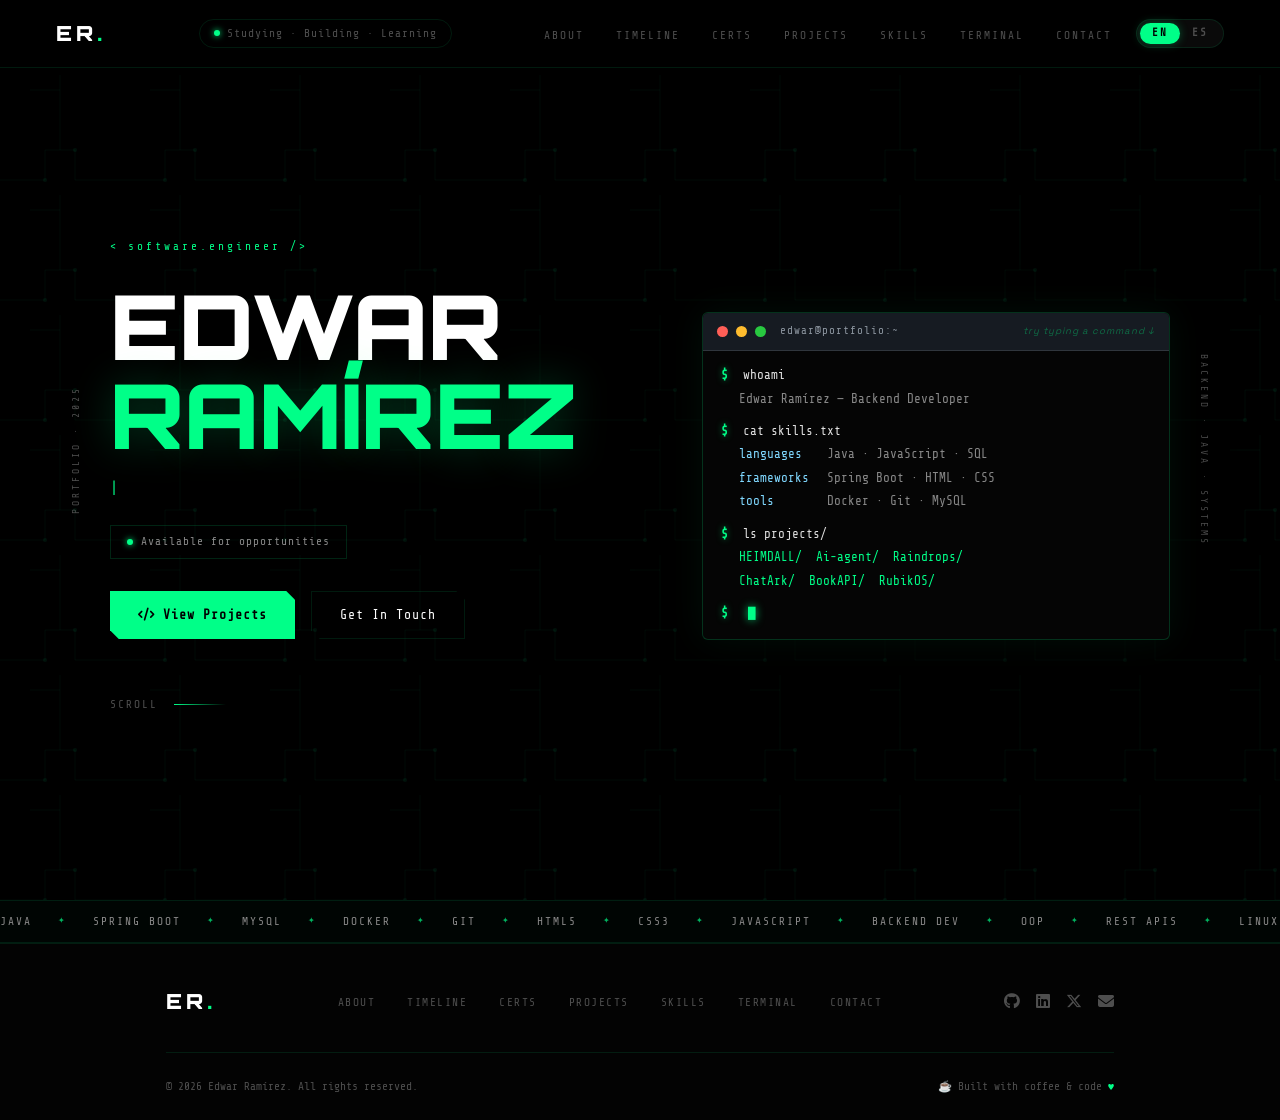
==== index.html @ dba4c80c "feat: update portfolio with all projects and fix GitHub username - Add 8 new projects: raindrops, ru" ====
<!DOCTYPE html>
<html lang="en" data-lang="en">
<head>
  <meta charset="UTF-8"/>
  <meta name="viewport" content="width=device-width, initial-scale=1.0"/>
  <title>Edwar Ramírez | Portfolio</title>
  <link href="https://fonts.googleapis.com/css2?family=Orbitron:wght@400;700;900&family=Share+Tech+Mono&family=Space+Grotesk:wght@300;400;600;700&display=swap" rel="stylesheet"/>
  <link rel="stylesheet" href="https://cdnjs.cloudflare.com/ajax/libs/font-awesome/6.5.1/css/all.min.css"/>
  <link rel="stylesheet" href="styles.css"/>
  <link rel="icon" href="coffee-icon.png" type="image/png"/>
</head>
<body>
  <canvas id="matrixCanvas"></canvas>
  <div id="nav-placeholder"></div>

  <section class="hero" id="home">
    <div class="hero-side hero-side--l">PORTFOLIO · 2025</div>
    <div class="hero-side hero-side--r">BACKEND · JAVA · SYSTEMS</div>
    <div class="hero-content">
      <p class="hero-eyebrow">&lt; software.engineer /&gt;</p>
      <h1 class="hero-title">
        <span class="scramble" data-text="EDWAR">EDWAR</span>
        <span class="scramble accent" data-text="RAMÍREZ">RAMÍREZ</span>
      </h1>
      <p class="hero-sub"><span id="typingEl"></span></p>
      <div class="hero-status">
        <span class="badge-dot"></span>
        <span data-i18n="hero_available">Available for opportunities</span>
      </div>
      <div class="hero-cta">
        <a href="projects.html" class="btn-solid"><i class="fas fa-code"></i> <span data-i18n="btn_projects">View Projects</span></a>
        <a href="contact.html"  class="btn-outline"><span data-i18n="btn_contact">Get In Touch</span></a>
      </div>
      <div class="hero-scroll">
        <span data-i18n="hero_scroll">Scroll</span>
        <span class="scroll-bar"></span>
      </div>
    </div>

    <div class="hero-terminal">
      <div class="terminal" id="heroTerminal">
        <div class="terminal-head">
          <span class="t-btn t-red"></span>
          <span class="t-btn t-yellow"></span>
          <span class="t-btn t-green"></span>
          <span class="t-label">edwar@portfolio:~</span>
          <span class="t-hint">try typing a command ↓</span>
        </div>
        <div class="terminal-body" id="termBody">
          <p class="tl"><span class="tp">$</span> <span class="tc">whoami</span></p>
          <p class="tl to" data-i18n="t_whoami">Edwar Ramírez — Backend Developer</p>
          <p class="tg"></p>
          <p class="tl"><span class="tp">$</span> <span class="tc">cat skills.txt</span></p>
          <p class="tl to"><span class="tk">languages </span><span class="tv">Java · JavaScript · SQL</span></p>
          <p class="tl to"><span class="tk">frameworks</span><span class="tv">Spring Boot · HTML · CSS</span></p>
          <p class="tl to"><span class="tk">tools     </span><span class="tv">Docker · Git · MySQL</span></p>
          <p class="tg"></p>
          <p class="tl"><span class="tp">$</span> <span class="tc">ls projects/</span></p>
          <p class="tl to ta">HEIMDALL/&nbsp;&nbsp;Ai-agent/&nbsp;&nbsp;Raindrops/</p>
          <p class="tl to ta">ChatArk/&nbsp;&nbsp;BookAPI/&nbsp;&nbsp;RubikOS/</p>
          <p class="tg"></p>
          <p class="tl t-input-line">
            <span class="tp">$</span>
            <span class="t-input" id="termInput" contenteditable="true" spellcheck="false" autocorrect="off" autocapitalize="off"></span>
            <span class="t-cursor" id="termCursor">█</span>
          </p>
        </div>
      </div>
    </div>
  </section>

  <div class="marquee">
    <div class="marquee-inner">
      <span>Java</span><span class="mx">✦</span><span>Spring Boot</span><span class="mx">✦</span>
      <span>MySQL</span><span class="mx">✦</span><span>Docker</span><span class="mx">✦</span>
      <span>Git</span><span class="mx">✦</span><span>HTML5</span><span class="mx">✦</span>
      <span>CSS3</span><span class="mx">✦</span><span>JavaScript</span><span class="mx">✦</span>
      <span>Backend Dev</span><span class="mx">✦</span><span>OOP</span><span class="mx">✦</span>
      <span>REST APIs</span><span class="mx">✦</span><span>Linux</span><span class="mx">✦</span>
      <span>Java</span><span class="mx">✦</span><span>Spring Boot</span><span class="mx">✦</span>
      <span>MySQL</span><span class="mx">✦</span><span>Docker</span><span class="mx">✦</span>
      <span>Git</span><span class="mx">✦</span><span>HTML5</span><span class="mx">✦</span>
      <span>CSS3</span><span class="mx">✦</span><span>JavaScript</span><span class="mx">✦</span>
      <span>Backend Dev</span><span class="mx">✦</span><span>OOP</span><span class="mx">✦</span>
      <span>REST APIs</span><span class="mx">✦</span><span>Linux</span><span class="mx">✦</span>
    </div>
  </div>

  <div id="footer-placeholder"></div>
  <script src="components.js"></script>
  <script src="script.js"></script>
</body>
</html>
---- styles.css ----
/* ───────────────────────────────────────────
   TOKENS
─────────────────────────────────────────── */
:root {
  --bg:     #000;
  --card:   #080808;
  --br:     rgba(0,255,136,.10);
  --br-h:   rgba(0,255,136,.36);
  --g:      #00ff88;
  --gdim:   rgba(0,255,136,.06);
  --w:      #fff;
  --gr:     #4e4e4e;
  --gr-l:   #888;

  --fd: 'Orbitron', monospace;
  --fm: 'Share Tech Mono', monospace;
  --fb: 'Space Grotesk', sans-serif;

  --t-xs:  .70rem;
  --t-sm:  .82rem;
  --t-b:   .93rem;
  --t-md:  1.05rem;
  --t-lg:  1.25rem;
  --t-xl:  1.6rem;
  --t-2xl: 2rem;
  --hero:  clamp(3.2rem, 7vw, 5.8rem);

  --sp1:8px; --sp2:16px; --sp3:24px; --sp4:32px; --sp5:40px;
  --sp6:48px; --sp7:56px; --sp8:64px; --sp10:80px; --sp16:128px;

  --nh:  68px;
  --mw:  1060px;
  --px:  56px;
  --rad: 3px;
}

/* ───────────────────────────────────────────
   RESET
─────────────────────────────────────────── */
*,*::before,*::after { box-sizing:border-box; margin:0; padding:0; }
html { scroll-behavior:smooth; scroll-padding-top:var(--nh); }
body { font-family:var(--fb); font-size:var(--t-b); background:var(--bg); color:var(--w); overflow-x:hidden; line-height:1.72; }
a    { color:inherit; text-decoration:none; }
img  { display:block; }

/* ───────────────────────────────────────────
   BACKGROUND
─────────────────────────────────────────── */
#matrixCanvas { position:fixed; inset:0; width:100%; height:100%; z-index:-2; opacity:.09; }
body::after {
  content:''; position:fixed; inset:0; z-index:-1; pointer-events:none;
  background-image: url("data:image/svg+xml,%3Csvg xmlns='http://www.w3.org/2000/svg' width='120' height='120'%3E%3Cpath d='M15 60h30M45 60V30M45 30h30M75 30V60M75 60h30M60 0v30M105 60h15M60 90v30M15 60H0M60 75v15M30 90h30' stroke='%2300ff880a' fill='none' stroke-width='1'/%3E%3Ccircle cx='45' cy='60' r='2' fill='%2300ff8810'/%3E%3Ccircle cx='75' cy='30' r='2' fill='%2300ff8810'/%3E%3C/svg%3E");
  background-size: 120px 120px;
}

/* ───────────────────────────────────────────
   UTILS
─────────────────────────────────────────── */
.accent  { color: var(--g); }
.hidden  { display: none !important; }

.btn-solid, .btn-outline {
  display:inline-flex; align-items:center; gap:var(--sp1);
  padding:12px 28px; font-family:var(--fm); font-size:var(--t-sm);
  letter-spacing:1px; border:none; cursor:pointer;
  clip-path:polygon(0 0,calc(100% - 9px) 0,100% 9px,100% 100%,9px 100%,0 calc(100% - 9px));
  transition:background .2s, color .2s, box-shadow .2s, transform .18s;
}
.btn-solid   { background:var(--g); color:#000; font-weight:700; }
.btn-solid:hover { background:#fff; box-shadow:0 0 28px rgba(0,255,136,.35); transform:translateY(-2px); }
.btn-outline { background:transparent; color:var(--w); border:1px solid var(--br); }
.btn-outline:hover { border-color:var(--g); color:var(--g); }

/* ───────────────────────────────────────────
   LAYOUT HELPERS
─────────────────────────────────────────── */
.wrap { max-width:var(--mw); margin:0 auto; padding:0 var(--px); }

/* ───────────────────────────────────────────
   SECTION SHARED
─────────────────────────────────────────── */
.section {
  padding:var(--sp16) 0;
  opacity:0; transform:translateY(28px);
  transition:opacity .85s ease, transform .85s ease;
}
.section.visible { opacity:1; transform:translateY(0); }

.sec-head {
  display:flex; align-items:center; gap:var(--sp3);
  margin-bottom:var(--sp8);
}
.sec-n {
  font-family:var(--fd); font-weight:900;
  font-size:clamp(2.8rem, 6vw, 5rem);
  color:transparent; -webkit-text-stroke:1px rgba(0,255,136,.16);
  line-height:1; user-select:none; flex-shrink:0; position:relative; top:3px;
}
.sec-head h2 {
  font-family:var(--fd); font-size:var(--t-2xl);
  font-weight:700; white-space:nowrap;
}
.sec-line {
  flex:1; max-width:300px; height:1px;
  background:linear-gradient(to right, rgba(0,255,136,.30), transparent);
}
.sec-intro { font-size:var(--t-md); color:var(--gr-l); margin-bottom:var(--sp8); max-width:540px; }

/* ───────────────────────────────────────────
   NAV
─────────────────────────────────────────── */
.nav {
  position:fixed; top:0; left:0; right:0; z-index:200;
  height:var(--nh);
  display:flex; align-items:center; gap:var(--sp3);
  padding:0 var(--px);
  background:rgba(0,0,0,.90); backdrop-filter:blur(16px);
  border-bottom:1px solid var(--br);
  transition:border-color .4s;
}
.nav-logo {
  font-family:var(--fd); font-weight:900;
  font-size:1.3rem; letter-spacing:4px; flex-shrink:0;
}
.nav-badge {
  flex:1; display:flex; justify-content:center;
  align-items:center; gap:7px;
  font-family:var(--fm); font-size:var(--t-xs);
  color:var(--gr); letter-spacing:1px;
  border:1px solid var(--br); padding:4px 14px;
  border-radius:20px; white-space:nowrap;
  max-width:fit-content; margin:0 auto;
}
.badge-dot {
  width:6px; height:6px; border-radius:50%;
  background:var(--g); box-shadow:0 0 6px var(--g);
  animation:pulse 2.5s ease-in-out infinite; flex-shrink:0;
}
.badge-dot.dim { background:var(--gr); box-shadow:none; animation:none; }

.nav-links {
  list-style:none; display:flex; gap:var(--sp4);
}
.nav-links a {
  font-family:var(--fm); font-size:var(--t-xs);
  color:var(--gr); letter-spacing:2px; text-transform:uppercase;
  padding-bottom:3px; position:relative; transition:color .3s;
}
.nav-links a::after {
  content:''; position:absolute; bottom:0; left:0;
  width:0; height:1px; background:var(--g); transition:width .3s;
}
.nav-links a:hover, .nav-links a.active { color:var(--g); }
.nav-links a:hover::after, .nav-links a.active::after { width:100%; }

.nav-right { display:flex; align-items:center; gap:var(--sp2); flex-shrink:0; }

/* ── Language pill ── */
.lang-pill {
  display:flex; align-items:center;
  background:rgba(255,255,255,.04);
  border:1px solid var(--br);
  border-radius:20px; padding:3px;
  cursor:pointer; position:relative;
  user-select:none; gap:0;
  transition:border-color .3s;
}
.lang-pill:hover { border-color:rgba(0,255,136,.30); }
.lp-track {
  position:absolute; left:3px; top:3px; bottom:3px;
  width:calc(50% - 3px);
  background:var(--g); border-radius:16px;
  transition:transform .3s cubic-bezier(.4,0,.2,1);
  box-shadow:0 0 10px rgba(0,255,136,.30);
}
.lp-opt {
  position:relative; z-index:1;
  padding:5px 12px;
  font-family:var(--fm); font-size:.68rem;
  letter-spacing:2px; font-weight:700;
  color:var(--gr); transition:color .25s; line-height:1;
}
.lp-opt.lp-active { color:#000; }
.lp-opt:hover:not(.lp-active) { color:var(--w); }

/* ── Menu button ── */
.menu-btn {
  display:none;
  align-items:center; gap:9px;
  background:none; border:1px solid var(--br);
  cursor:pointer; padding:7px 14px;
  color:var(--w); font-family:var(--fm);
  font-size:var(--t-xs); letter-spacing:2px;
  transition:border-color .3s, color .3s;
}
.menu-btn:hover { border-color:var(--g); color:var(--g); }
.menu-btn-icon { display:flex; flex-direction:column; gap:5px; }
.menu-btn-icon span { display:block; width:18px; height:1.5px; background:currentColor; transition:.3s; }

/* ───────────────────────────────────────────
   MENU OVERLAY
─────────────────────────────────────────── */
.menu-overlay {
  position:fixed; inset:0; z-index:500;
  background:rgba(0,0,0,.97);
  display:flex; align-items:center; justify-content:center;
  clip-path:inset(0 0 100% 0);
  transition:clip-path .6s cubic-bezier(.77,0,.175,1);
  pointer-events:none;
}
.menu-overlay.open {
  clip-path:inset(0 0 0% 0);
  pointer-events:auto;
}
.menu-overlay-inner {
  width:100%; max-width:var(--mw);
  padding:0 var(--px);
  display:flex; flex-direction:column;
  justify-content:center;
  height:100%;
  position:relative;
}
.menu-close {
  position:absolute; top:var(--sp4); right:var(--px);
  display:flex; align-items:center; gap:8px;
  background:none; border:none; cursor:pointer;
  font-family:var(--fm); font-size:var(--t-xs);
  color:var(--gr); letter-spacing:2px; text-transform:uppercase;
  transition:color .3s;
}
.menu-close:hover { color:var(--w); }
.mc-icon { position:relative; width:16px; height:16px; }
.mc-icon span { position:absolute; top:50%; left:0; width:100%; height:1.5px; background:currentColor; }
.mc-icon span:first-child { transform:rotate(45deg); }
.mc-icon span:last-child  { transform:rotate(-45deg); }
.menu-nav { display:flex; flex-direction:column; gap:0; margin-bottom:auto; margin-top:auto; }
.menu-link {
  display:flex; align-items:center;
  gap:var(--sp3); padding:var(--sp2) 0;
  border-bottom:1px solid rgba(255,255,255,.06);
  transition:padding-left .3s;
}
.menu-link:hover { padding-left:var(--sp2); }
.ml-n { font-family:var(--fm); font-size:var(--t-xs); color:var(--g); letter-spacing:2px; min-width:26px; flex-shrink:0; }
.ml-t { font-family:var(--fd); font-size:clamp(1.3rem, 3vw, 2rem); font-weight:700; color:var(--w); letter-spacing:2px; transition:color .3s; flex:1; }
.menu-link:hover .ml-t { color:var(--g); }
.ml-arr { font-size:1.2rem; color:var(--gr); opacity:0; transition:opacity .3s, transform .3s; }
.menu-link:hover .ml-arr { opacity:1; transform:translateX(4px); }
.menu-footer {
  display:flex; justify-content:space-between; align-items:center;
  padding:var(--sp4) 0 var(--sp3);
  border-top:1px solid rgba(255,255,255,.06);
  margin-top:var(--sp4);
}
.menu-socials { display:flex; gap:var(--sp4); font-family:var(--fm); font-size:var(--t-xs); color:var(--gr); letter-spacing:1px; }
.menu-socials a { transition:color .3s; }
.menu-socials a:hover { color:var(--g); }
.menu-copy { font-family:var(--fm); font-size:var(--t-xs); color:var(--gr); letter-spacing:1px; }

/* ───────────────────────────────────────────
   HERO
─────────────────────────────────────────── */
.hero {
  min-height:100vh;
  display:flex; align-items:center; gap:var(--sp8);
  padding:calc(var(--nh) + var(--sp8)) var(--px) var(--sp10);
  max-width:calc(var(--mw) + var(--px)*2); margin:0 auto;
  position:relative;
}
.hero-side {
  position:absolute;
  font-family:var(--fm); font-size:.6rem;
  color:var(--gr); letter-spacing:3px; text-transform:uppercase;
  writing-mode:vertical-rl; user-select:none;
}
.hero-side--l { left:14px; top:50%; transform:translateY(-50%) rotate(180deg); }
.hero-side--r { right:14px; top:50%; transform:translateY(-50%); }
.hero-content { flex:1 1 440px; max-width:540px; }
.hero-eyebrow { font-family:var(--fm); font-size:var(--t-xs); color:var(--g); letter-spacing:3px; margin-bottom:var(--sp3); opacity:0; animation:fadeUp .6s ease .3s forwards; }
.hero-title { font-family:var(--fd); font-weight:900; font-size:var(--hero); line-height:1; display:flex; flex-direction:column; gap:0; margin-bottom:var(--sp2); opacity:0; animation:fadeUp .6s ease .5s forwards; }
.hero-title .accent { text-shadow:0 0 40px rgba(0,255,136,.22); }
.hero-sub { font-family:var(--fm); font-size:var(--t-b); color:var(--gr-l); letter-spacing:2px; min-height:1.4em; margin-bottom:var(--sp3); opacity:0; animation:fadeUp .6s ease .7s forwards; }
#typingEl::after { content:'|'; color:var(--g); animation:blink 1s step-end infinite; }
.hero-status { display:inline-flex; align-items:center; gap:var(--sp1); font-family:var(--fm); font-size:var(--t-xs); color:var(--gr-l); letter-spacing:1px; border:1px solid rgba(0,255,136,.14); padding:6px var(--sp2); margin-bottom:var(--sp4); opacity:0; animation:fadeUp .6s ease .88s forwards; }
.hero-cta { display:flex; flex-wrap:wrap; gap:var(--sp2); margin-bottom:var(--sp7); opacity:0; animation:fadeUp .6s ease 1.05s forwards; }
.hero-scroll { display:flex; align-items:center; gap:var(--sp2); font-family:var(--fm); font-size:var(--t-xs); color:var(--gr); letter-spacing:2px; text-transform:uppercase; opacity:0; animation:fadeIn 1s ease 1.5s forwards; }
.scroll-bar { width:52px; height:1px; background:linear-gradient(to right, var(--g), transparent); animation:scrollPulse 2s ease-in-out infinite; }

/* Terminal */
.hero-terminal { flex:1 1 380px; display:flex; justify-content:center; align-items:center; opacity:0; animation:fadeIn 1.2s ease .9s forwards; }
.terminal { width:100%; max-width:480px; background:#050505; border:1px solid rgba(0,255,136,.18); border-radius:6px; box-shadow:0 0 36px rgba(0,255,136,.06), 0 20px 56px rgba(0,0,0,.65); overflow:hidden; animation:floatT 8s ease-in-out infinite; }
.terminal-head { display:flex; align-items:center; gap:7px; padding:10px 16px; background:#0e0e0e; border-bottom:1px solid rgba(0,255,136,.08); }
.t-btn { width:11px; height:11px; border-radius:50%; flex-shrink:0; }
.t-red { background:#ff5f57; } .t-yellow { background:#ffbd2e; } .t-green { background:#28c840; }
.t-label { margin-left:8px; font-family:var(--fm); font-size:var(--t-xs); color:var(--gr); letter-spacing:1px; }
.terminal-body { padding:18px 20px 22px; display:flex; flex-direction:column; gap:2px; max-height:320px; overflow-y:auto; overflow-x:hidden; scroll-behavior:smooth; }
.terminal-body::-webkit-scrollbar { width:4px; }
.terminal-body::-webkit-scrollbar-track { background:transparent; }
.terminal-body::-webkit-scrollbar-thumb { background:rgba(0,255,136,.25); border-radius:2px; }
.tl  { font-family:var(--fm); font-size:.79rem; line-height:1.7; white-space:nowrap; }
.tg  { height:7px; }
.tp  { color:var(--g); font-weight:700; margin-right:8px; text-shadow:0 0 6px rgba(0,255,136,.5); }
.tc  { color:#e0e0e0; }
.to  { color:var(--gr-l); padding-left:18px; }
.ta  { color:var(--g); }
.tk  { color:#80d8ff; display:inline-block; width:88px; }
.tv  { color:var(--gr-l); }
.t-cursor { color:var(--g); animation:blink 1s step-end infinite; text-shadow:0 0 8px rgba(0,255,136,.7); }

/* ── Interactive terminal ── */
.t-hint { margin-left:auto; font-size:.60rem; color:rgba(0,255,136,.35); letter-spacing:1px; font-style:italic; animation:pulse 3s ease-in-out infinite; display:block; }
.t-input-line { display:flex; align-items:center; gap:4px; flex-shrink:0; }
.t-input { flex:1; outline:none; background:transparent; color:var(--w); font-family:var(--fm); font-size:.79rem; line-height:1.7; caret-color:var(--g); min-width:4px; white-space:nowrap; overflow:hidden; border:none; display:inline-block; -webkit-user-modify:read-write-plaintext-only; }
.t-input:focus ~ .t-cursor, .t-input-line:focus-within .t-cursor { animation:blink .6s step-end infinite; }
#heroTerminal.t-focused { border-color:rgba(0,255,136,.35); box-shadow:0 0 40px rgba(0,255,136,.10), 0 20px 56px rgba(0,0,0,.65); }
.t-out-cmd     { color:#e0e0e0; }
.t-out-resp    { color:var(--gr-l); padding-left:18px; white-space:pre; }
.t-out-err     { color:#ff6b6b; padding-left:18px; }
.t-out-special { color:var(--g); padding-left:18px; white-space:pre; }
.t-out-warn    { color:#ffd740; padding-left:18px; }

/* ───────────────────────────────────────────
   MARQUEE
─────────────────────────────────────────── */
.marquee { overflow:hidden; border-top:1px solid var(--br); border-bottom:1px solid var(--br); background:rgba(0,255,136,.02); padding:11px 0; }
.marquee-inner { display:flex; gap:26px; align-items:center; width:max-content; animation:marqueeScroll 30s linear infinite; font-family:var(--fm); font-size:var(--t-xs); letter-spacing:2px; text-transform:uppercase; }
.marquee-inner span { color:var(--gr-l); white-space:nowrap; }
.marquee-inner .mx  { color:var(--g); font-size:.52rem; opacity:.7; }
.marquee:hover .marquee-inner { animation-play-state:paused; }
@keyframes marqueeScroll { from { transform:translateX(0); } to { transform:translateX(-50%); } }

/* ───────────────────────────────────────────
   BENTO (ABOUT)
─────────────────────────────────────────── */
.bento { display:grid; grid-template-columns: 250px 1fr 125px 125px 125px; gap:13px; }
.bcard--photo   { grid-column:1; grid-row:1/3; display:flex; flex-direction:column; gap:var(--sp3); }
.bcard--text    { grid-column:2; grid-row:1/3; display:flex; flex-direction:column; gap:var(--sp2); }
.bcard--stat    { grid-row:1; display:flex; flex-direction:column; align-items:center; justify-content:center; gap:8px; min-height:115px; }
.bcard--now     { grid-column:3/6; grid-row:2; display:flex; flex-direction:column; gap:var(--sp2); }
.bcard { background:var(--card); border:1px solid var(--br); padding:var(--sp3); position:relative; overflow:visible; transition:border-color .28s, box-shadow .28s; }
.bcard:hover { border-color:rgba(0,255,136,.24); box-shadow:0 0 20px rgba(0,255,136,.04); }
.bcorner { position:absolute; font-family:var(--fm); font-size:.8rem; color:rgba(0,255,136,.28); line-height:1; transition:color .3s; pointer-events:none; }
.bcorner--tl { top:-7px; left:-5px; }
.bcorner--tr { top:-7px; right:-5px; }
.bcorner--bl { bottom:-7px; left:-5px; }
.bcorner--br { bottom:-7px; right:-5px; }
.bcard:hover .bcorner { color:rgba(0,255,136,.65); }
.photo-wrap   { border-radius:var(--rad); overflow:hidden; }
.photo        { width:100%; border-radius:var(--rad); filter:grayscale(15%); transition:filter .5s; }
.photo:hover  { filter:grayscale(0%); }
.photo-name   { font-size:var(--t-lg); line-height:1.3; }
.tags         { display:flex; flex-wrap:wrap; gap:6px; margin-top:4px; }
.tags span    { padding:3px 11px; border:1px solid rgba(0,255,136,.18); font-family:var(--fm); font-size:var(--t-xs); color:var(--g); letter-spacing:1px; }
.bcard--text p { color:var(--gr-l); font-size:var(--t-sm); line-height:1.85; }
.bcard--text p .accent { color:var(--g); }
.stat-n { font-family:var(--fd); font-size:2.5rem; font-weight:900; line-height:1; color:var(--w); }
.stat-l { font-family:var(--fm); font-size:var(--t-xs); color:var(--gr); letter-spacing:2px; text-transform:uppercase; }
.now-label { font-family:var(--fm); font-size:var(--t-xs); color:var(--gr); letter-spacing:2px; text-transform:uppercase; margin-bottom:4px; }
.bcard--now ul { list-style:none; display:flex; flex-direction:column; gap:8px; }
.bcard--now li { display:flex; align-items:center; gap:8px; font-size:var(--t-sm); color:var(--gr-l); }

/* ───────────────────────────────────────────
   TIMELINE
─────────────────────────────────────────── */
.timeline { position:relative; display:flex; flex-direction:column; }
.timeline::before { content:''; position:absolute; left:130px; top:0; bottom:0; width:1px; background:linear-gradient(to bottom, var(--g), rgba(0,255,136,.03)); }
.tl-row { display:grid; grid-template-columns:130px 20px 1fr; gap:0; padding-bottom:var(--sp7); position:relative; }
.tl-meta { padding-right:var(--sp3); padding-top:2px; display:flex; flex-direction:column; align-items:flex-end; gap:6px; }
.tl-yr  { font-family:var(--fm); font-size:var(--t-xs); color:var(--g); letter-spacing:1.5px; white-space:nowrap; }
.tl-tag { font-family:var(--fm); font-size:.62rem; padding:2px 7px; background:rgba(0,255,136,.1); color:var(--g); border:1px solid rgba(0,255,136,.22); letter-spacing:1px; }
.tl-dot { width:9px; height:9px; border-radius:50%; background:var(--g); box-shadow:0 0 10px var(--g); position:relative; top:4px; left:5.5px; flex-shrink:0; }
.tl-body { padding-left:var(--sp4); padding-top:0; }
.tl-body h3 { font-family:var(--fd); font-size:.95rem; font-weight:700; letter-spacing:.5px; margin-bottom:4px; line-height:1.3; }
.tl-org  { font-family:var(--fm); font-size:var(--t-xs); color:var(--g); letter-spacing:1px; margin-bottom:var(--sp1); }
.tl-desc { font-size:var(--t-sm); color:var(--gr-l); line-height:1.8; margin-bottom:var(--sp2); }
.tl-tags { display:flex; flex-wrap:wrap; gap:6px; }
.tl-tags span { font-family:var(--fm); font-size:.64rem; color:var(--gr-l); border:1px solid var(--br); padding:2px 9px; letter-spacing:.8px; }

/* ───────────────────────────────────────────
   CERTIFICATIONS
─────────────────────────────────────────── */
.certs-counter-strip { display:flex; align-items:center; gap:var(--sp5); background:var(--card); border:1px solid var(--br); padding:var(--sp3) var(--sp5); margin-bottom:var(--sp8); }
.cert-count-item { display:flex; flex-direction:column; align-items:center; gap:4px; }
.cert-count-n { font-family:var(--fd); font-size:2rem; font-weight:900; line-height:1; }
.cert-count-l { font-family:var(--fm); font-size:var(--t-xs); color:var(--gr); letter-spacing:1.5px; text-transform:uppercase; }
.cert-count-div { width:1px; height:44px; background:var(--br); }
.cert-block { margin-bottom:var(--sp10); }
.cert-block-header { display:flex; align-items:center; gap:var(--sp3); margin-bottom:var(--sp4); padding-bottom:var(--sp2); border-bottom:1px solid var(--br); }
.cert-block-logo { width:44px; height:44px; border-radius:var(--rad); display:flex; align-items:center; justify-content:center; font-size:1.2rem; flex-shrink:0; }
.cert-block-logo.todocode { background:rgba(0,255,136,.1); color:var(--g); border:1px solid rgba(0,255,136,.22); }
.cert-block-logo.mbtu     { background:rgba(128,0,128,.15); color:#c060c0; border:1px solid rgba(128,0,128,.3); }
.cert-block-logo.sosystec { background:rgba(255,200,0,.1); color:#ffc800; border:1px solid rgba(255,200,0,.25); }
.cert-block-org { font-family:var(--fd); font-size:.9rem; font-weight:700; letter-spacing:.5px; }
.cert-block-sub { font-family:var(--fm); font-size:var(--t-xs); color:var(--gr); letter-spacing:1px; margin-top:3px; }
.cert-grid { display:grid; grid-template-columns:repeat(3,1fr); gap:var(--sp2); }
.cert-grid--2 { grid-template-columns:repeat(2,1fr); }
.cert-grid--3 { grid-template-columns:repeat(3,1fr); }
.cert-card { background:var(--card); border:1px solid var(--br); padding:var(--sp2) var(--sp2); display:flex; flex-direction:column; gap:8px; position:relative; overflow:hidden; transition:border-color .28s, transform .25s, box-shadow .25s; }
.cert-card::before { content:''; position:absolute; left:0; top:0; bottom:0; width:2px; background:var(--g); transform:scaleY(0); transition:transform .3s; transform-origin:bottom; }
.cert-card:hover { border-color:rgba(0,255,136,.28); transform:translateX(4px); }
.cert-card:hover::before { transform:scaleY(1); }
.cert-card--featured { border-color:rgba(0,255,136,.2); }
.cert-card--gold { border-color:rgba(255,200,0,.25); }
.cert-card--gold::before { background:#ffc800; }
.cert-card--gold:hover { border-color:rgba(255,200,0,.5); }
.cert-card-top { display:flex; justify-content:space-between; align-items:center; }
.cert-ico { width:34px; height:34px; border:1px solid var(--br); display:flex; align-items:center; justify-content:center; font-size:.9rem; color:var(--g); flex-shrink:0; }
.cert-card--gold .cert-ico { color:#ffc800; border-color:rgba(255,200,0,.25); }
.cert-date { font-family:var(--fm); font-size:.62rem; color:var(--gr); letter-spacing:1px; }
.cert-name { font-family:var(--fd); font-size:.76rem; font-weight:700; letter-spacing:.5px; line-height:1.35; }
.cert-sub  { font-family:var(--fm); font-size:.65rem; color:var(--gr); letter-spacing:.8px; }
.cert-card-tags { display:flex; flex-wrap:wrap; gap:5px; margin-top:4px; }
.cert-card-tags span { font-family:var(--fm); font-size:.60rem; color:var(--g); border:1px solid rgba(0,255,136,.18); padding:2px 8px; letter-spacing:.8px; }
.cert-card--gold .cert-card-tags span { color:#ffc800; border-color:rgba(255,200,0,.25); }
.cert-ceu-badge { display:inline-flex; align-items:center; font-family:var(--fm); font-size:.62rem; font-weight:700; color:var(--g); border:1px solid rgba(0,255,136,.3); background:rgba(0,255,136,.08); padding:2px 10px; letter-spacing:1px; align-self:flex-start; }
.cert-ceu-badge--gold { color:#ffc800; border-color:rgba(255,200,0,.3); background:rgba(255,200,0,.08); }

/* ───────────────────────────────────────────
   PROJECTS
─────────────────────────────────────────── */
.view-btns { display:flex; gap:5px; margin-left:auto; }
.vb { background:none; border:1px solid var(--br); color:var(--gr); padding:7px 10px; cursor:pointer; font-size:.82rem; transition:border-color .25s, color .25s, background .25s; }
.vb:hover, .vb.active { border-color:var(--g); color:var(--g); background:rgba(0,255,136,.05); }

/* Grid */
.proj-grid { display:grid; grid-template-columns:repeat(2,1fr); gap:var(--sp3); align-items:stretch; }
.proj-grid--3 { grid-template-columns:repeat(3,1fr); }

/* Image placeholder */
.pcard-img--placeholder { background:var(--card); }
.img-placeholder { width:100%; height:100%; display:flex; flex-direction:column; align-items:center; justify-content:center; gap:10px; border:1px dashed rgba(0,255,136,.22); }
.img-placeholder i   { font-size:2rem; color:rgba(0,255,136,.35); }
.img-placeholder span { font-family:var(--fm); font-size:var(--t-xs); color:rgba(0,255,136,.35); letter-spacing:1px; }

.pcard { background:var(--card); border:1px solid var(--br); display:flex; flex-direction:column; color:var(--w); position:relative; overflow:hidden; height:100%; transition:transform .28s, border-color .28s, box-shadow .28s; }
.pcard::before { content:''; position:absolute; top:0; left:0; right:0; height:2px; background:var(--g); box-shadow:0 0 10px var(--g); transform:scaleX(0); transition:transform .3s; }
.pcard:hover { transform:translateY(-6px); border-color:var(--br-h); box-shadow:0 20px 48px rgba(0,0,0,.7), 0 0 16px rgba(0,255,136,.06); }
.pcard:hover::before { transform:scaleX(1); }
.pcard--feat { border-color:rgba(0,255,136,.18); }

.pcard-img  { width:100%; height:210px; overflow:hidden; flex-shrink:0; }
.pimg       { width:100%; height:100%; object-fit:cover; object-position:top; filter:grayscale(15%); transition:filter .4s, transform .4s; }
.pcard:hover .pimg { filter:grayscale(0%); transform:scale(1.04); }
.pcard-icon { width:100%; height:210px; display:flex; align-items:center; justify-content:center; background:rgba(0,255,136,.03); border-bottom:1px solid var(--br); flex-shrink:0; }
.pcard-icon i { font-size:3.8rem; color:var(--g); filter:drop-shadow(0 0 12px rgba(0,255,136,.35)); }

.pcard-body { padding:var(--sp3); display:flex; flex-direction:column; gap:10px; flex:1; }
.pcard-head { display:flex; align-items:flex-start; justify-content:space-between; gap:var(--sp1); }
.pcard-head h3 { font-family:var(--fd); font-size:.84rem; font-weight:700; letter-spacing:1px; line-height:1.3; }
.parr { font-size:.78rem; color:var(--gr); flex-shrink:0; margin-top:2px; transition:color .25s, transform .25s; }
.pcard:hover .parr { color:var(--g); transform:translate(3px,-3px); }
.pdesc  { font-size:var(--t-sm); color:var(--gr-l); line-height:1.8; flex:1; }
.ptags  { display:flex; flex-wrap:wrap; gap:6px; margin-top:auto; }
.ptags span { font-family:var(--fm); font-size:var(--t-xs); color:var(--g); border:1px solid rgba(0,255,136,.18); padding:3px 10px; letter-spacing:.8px; }
.snip-badge { font-family:var(--fm); font-size:var(--t-xs); color:var(--gr); border:1px solid var(--br); padding:2px 8px; letter-spacing:1px; flex-shrink:0; }

/* Live code */
.mini-terminal { background:#050505; border:1px solid rgba(0,255,136,.18); border-radius:6px; overflow:hidden; flex:1; box-shadow:0 0 24px rgba(0,255,136,.05), 0 8px 24px rgba(0,0,0,.5); }
.mini-terminal .terminal-head { padding:9px 14px; background:#0e0e0e; border-bottom:1px solid rgba(0,255,136,.08); }
.mini-terminal .terminal-body { padding:14px 16px 16px; }
.codebox { background:transparent; border:none; padding:0; font-size:.78rem; line-height:1.85; overflow-x:auto; font-family:var(--fm); white-space:pre; color:var(--gr-l); }
.lcursor { display:inline-block; color:var(--g); animation:blink .9s step-end infinite; text-shadow:0 0 8px rgba(0,255,136,.8); margin-left:1px; font-size:.85em; vertical-align:text-bottom; }
.kw { color:#7ee8a2; } .cl { color:#00ff88; } .fn { color:#80d8ff; } .str { color:#ffd740; }

/* ── Java Snippet card ── */
.pcard--code {
  display: grid;
  grid-template-columns: 1fr 1.8fr;
  min-height: 220px;
}

.code-left {
  padding: 24px;
  display: flex;
  flex-direction: column;
  justify-content: space-between;
  border-right: 1px solid rgba(255, 255, 255, 0.08);
}

.code-left h3 {
  font-size: 16px;
  font-weight: 500;
  margin-bottom: 8px;
}

.code-left p {
  font-size: 13px;
  color: var(--color-muted, #8b949e); /* ajusta a tu variable de color secundario */
  line-height: 1.5;
  flex: 1;
  margin-bottom: 16px;
}

.code-right {
  padding: 16px;
  background: rgba(0, 0, 0, 0.2);
  display: flex;
  align-items: stretch;
}

/* ── Terminal ── */
.mini-terminal {
  width: 100%;
  background: #0d1117;
  border-radius: 8px;
  border: 1px solid #30363d;
  overflow: hidden;
  display: flex;
  flex-direction: column;
}

.terminal-head {
  background: #161b22;
  border-bottom: 1px solid #30363d;
  padding: 9px 14px;
  display: flex;
  align-items: center;
  gap: 8px;
}

.t-btn {
  width: 11px;
  height: 11px;
  border-radius: 50%;
  display: inline-block;
}
.t-red    { background: #ff5f57; }
.t-yellow { background: #febc2e; }
.t-green  { background: #28c840; }

.t-label {
  font-size: 11px;
  color: #8b949e;
  font-family: 'Share Tech Mono', monospace;
  margin-left: 6px;
}

.terminal-body {
  padding: 14px 18px;
  flex: 1;
  display: flex;
  align-items: flex-start;
}

.codebox {
  font-family: 'Share Tech Mono', monospace;
  font-size: 13px;
  line-height: 1.7;
  white-space: pre;
  color: #c9d1d9;
  background: transparent;
  border: none;
  margin: 0;
  padding: 0;
}

.lcursor {
  display: inline-block;
  animation: blink 1s step-end infinite;
  color: #3fb950;
}

@keyframes blink {
  0%, 100% { opacity: 1; }
  50%       { opacity: 0; }
}

/* List view */
.proj-list { display:flex; flex-direction:column; }
.pl-head { display:grid; grid-template-columns:1fr 1fr 80px 24px; padding:0 var(--sp2) var(--sp2); font-family:var(--fm); font-size:var(--t-xs); color:var(--gr); letter-spacing:2px; text-transform:uppercase; border-bottom:1px solid var(--br); }
.pl-row { display:grid; grid-template-columns:1fr 1fr 80px 24px; align-items:center; padding:var(--sp3) var(--sp2); border-bottom:1px solid rgba(255,255,255,.05); transition:background .22s, padding-left .22s; cursor:pointer; }
.pl-row:hover { background:rgba(0,255,136,.03); padding-left:calc(var(--sp2) + 8px); }
.pl-row.no-link { cursor:default; }
.pl-row.no-link:hover { background:none; padding-left:var(--sp2); }
.pl-name { font-family:var(--fd); font-size:.88rem; font-weight:700; letter-spacing:.5px; transition:color .22s; }
.pl-row:hover .pl-name { color:var(--g); }
.pl-stack { font-family:var(--fm); font-size:var(--t-xs); color:var(--gr-l); letter-spacing:1px; }
.pl-yr    { font-family:var(--fm); font-size:var(--t-xs); color:var(--gr); letter-spacing:1px; }
.pl-arr   { font-size:1rem; color:var(--g); transition:transform .22s; text-align:right; }
.pl-row:hover .pl-arr { transform:translate(3px,-3px); }

/* ───────────────────────────────────────────
   SKILLS
─────────────────────────────────────────── */
.sk-layout { display:grid; grid-template-columns:1fr 1fr; gap:var(--sp8); align-items:start; }
.sk-cards { display:flex; flex-direction:column; gap:var(--sp4); }
.sk-group  { }
.sk-label  { font-family:var(--fm); font-size:var(--t-xs); color:var(--gr); letter-spacing:2.5px; text-transform:uppercase; margin-bottom:10px; }
.sk-row { display:grid; grid-template-columns:repeat(3,1fr); gap:8px; }
.sk-card { background:var(--card); border:1px solid var(--br); height:88px; width:100%; display:flex; flex-direction:column; align-items:center; justify-content:center; gap:7px; position:relative; overflow:hidden; cursor:default; transition:border-color .28s, transform .28s, box-shadow .28s; }
.sk-card::after { content:''; position:absolute; inset:0; background:radial-gradient(circle at center, rgba(0,255,136,.07) 0%, transparent 68%); opacity:0; transition:opacity .28s; }
.sk-card:hover { border-color:var(--br-h); transform:translateY(-4px) scale(1.03); box-shadow:0 12px 28px rgba(0,0,0,.6), 0 0 10px rgba(0,255,136,.08); }
.sk-card:hover::after { opacity:1; }
.sk-card i    { font-size:1.65rem; color:var(--g); position:relative; z-index:1; transition:text-shadow .28s; }
.sk-card:hover i { text-shadow:0 0 12px var(--g); }
.sk-card span { font-family:var(--fm); font-size:.60rem; color:var(--gr-l); letter-spacing:1.2px; text-transform:uppercase; position:relative; z-index:1; }
.sk-bars { display:flex; flex-direction:column; gap:var(--sp5); padding-top:20px; }
.sk-bars .sk-label { margin-bottom:var(--sp3); }
.bar-list { display:flex; flex-direction:column; gap:var(--sp3); }
.bar-row  { display:flex; flex-direction:column; gap:8px; }
.bar-info { display:flex; justify-content:space-between; align-items:center; }
.bar-name { font-family:var(--fm); font-size:var(--t-xs); color:var(--w); letter-spacing:1px; }
.bar-pct  { font-family:var(--fd); font-size:.72rem; font-weight:700; }
.bar-track { height:3px; background:rgba(255,255,255,.06); border-radius:2px; overflow:hidden; position:relative; }
.bar-fill  { height:100%; width:0; background:linear-gradient(to right, rgba(0,255,136,.5), var(--g)); border-radius:2px; box-shadow:0 0 7px rgba(0,255,136,.38); }

/* ───────────────────────────────────────────
   GITHUB ACTIVITY
─────────────────────────────────────────── */
.gh-link-btn { display:inline-flex; align-items:center; gap:7px; font-family:var(--fm); font-size:var(--t-xs); color:var(--gr-l); letter-spacing:1.5px; border:1px solid var(--br); padding:6px 14px; margin-left:auto; flex-shrink:0; transition:color .25s, border-color .25s; }
.gh-link-btn:hover { color:var(--g); border-color:var(--g); }
.gh-stats { display:grid; grid-template-columns:repeat(4,1fr); gap:var(--sp2); margin-bottom:var(--sp6); }
.gh-stat-card { background:var(--card); border:1px solid var(--br); padding:var(--sp3) var(--sp2); display:flex; flex-direction:column; align-items:center; justify-content:center; gap:6px; min-height:96px; position:relative; overflow:hidden; transition:border-color .28s, box-shadow .28s; }
.gh-stat-card::before { content:''; position:absolute; top:0; left:0; right:0; height:1px; background:var(--g); box-shadow:0 0 8px var(--g); transform:scaleX(0); transition:transform .3s; }
.gh-stat-card:hover { border-color:rgba(0,255,136,.28); box-shadow:0 0 20px rgba(0,255,136,.05); }
.gh-stat-card:hover::before { transform:scaleX(1); }
.gh-stat-num   { font-family:var(--fd); font-size:2rem; font-weight:900; line-height:1; color:var(--w); }
.gh-stat-label { font-family:var(--fm); font-size:var(--t-xs); color:var(--gr); letter-spacing:2px; text-transform:uppercase; }
.gh-stat-loading, .gh-repos-loading { display:flex; align-items:center; gap:8px; font-family:var(--fm); font-size:var(--t-xs); color:var(--gr); letter-spacing:1px; }
.gh-dot { width:6px; height:6px; border-radius:50%; background:var(--g); box-shadow:0 0 6px var(--g); animation:pulse 1.5s ease-in-out infinite; flex-shrink:0; }
.gh-section-label { display:flex; align-items:center; gap:8px; font-family:var(--fm); font-size:var(--t-xs); color:var(--gr); letter-spacing:2.5px; text-transform:uppercase; margin-bottom:var(--sp3); }
.gh-repos { display:grid; grid-template-columns:repeat(2,1fr); gap:var(--sp2); }
.gh-repo-card { background:var(--card); border:1px solid var(--br); padding:var(--sp2) var(--sp3); display:flex; flex-direction:column; gap:8px; transition:border-color .28s, transform .25s; position:relative; overflow:hidden; }
.gh-repo-card:hover { border-color:rgba(0,255,136,.28); transform:translateY(-3px); }
.gh-repo-top { display:flex; align-items:center; justify-content:space-between; gap:var(--sp1); }
.gh-repo-name { font-family:var(--fd); font-size:.78rem; font-weight:700; color:var(--g); letter-spacing:.5px; white-space:nowrap; overflow:hidden; text-overflow:ellipsis; }
.gh-repo-arr { font-size:.75rem; color:var(--gr); transition:color .25s, transform .25s; flex-shrink:0; }
.gh-repo-card:hover .gh-repo-arr { color:var(--g); transform:translate(2px,-2px); }
.gh-repo-desc { font-size:var(--t-xs); color:var(--gr-l); line-height:1.6; display:-webkit-box; -webkit-line-clamp:2; -webkit-box-orient:vertical; overflow:hidden; }
.gh-repo-meta { display:flex; align-items:center; gap:var(--sp2); font-family:var(--fm); font-size:.65rem; color:var(--gr); }
.gh-repo-lang { display:flex; align-items:center; gap:5px; }
.gh-lang-dot { width:8px; height:8px; border-radius:50%; background:#f89820; flex-shrink:0; }
.gh-lang-dot.java   { background:#b07219; }
.gh-lang-dot.html   { background:#e34c26; }
.gh-lang-dot.css    { background:#563d7c; }
.gh-lang-dot.js     { background:#f1e05a; }
.gh-lang-dot.python { background:#3572A5; }
.gh-stars { display:flex; align-items:center; gap:4px; }
.gh-commits { display:flex; flex-direction:column; gap:0; }
.gh-commit-row { display:grid; grid-template-columns:auto 1fr auto; align-items:center; gap:var(--sp2); padding:var(--sp2) 0; border-bottom:1px solid rgba(255,255,255,.05); }
.gh-commit-dot { width:8px; height:8px; border-radius:50%; background:var(--g); box-shadow:0 0 6px var(--g); flex-shrink:0; }
.gh-commit-info { display:flex; flex-direction:column; gap:3px; min-width:0; }
.gh-commit-msg  { font-size:var(--t-sm); color:var(--w); white-space:nowrap; overflow:hidden; text-overflow:ellipsis; }
.gh-commit-repo { font-family:var(--fm); font-size:.65rem; color:var(--g); letter-spacing:.8px; }
.gh-commit-date { font-family:var(--fm); font-size:.65rem; color:var(--gr); letter-spacing:.5px; flex-shrink:0; white-space:nowrap; }
.gh-error { grid-column:1/-1; text-align:center; font-family:var(--fm); font-size:var(--t-xs); color:var(--gr); padding:var(--sp4); border:1px dashed var(--br); letter-spacing:1px; }

/* ───────────────────────────────────────────
   CONTACT
─────────────────────────────────────────── */
.ct-layout { display:grid; grid-template-columns:1fr 1.6fr; gap:var(--sp10); align-items:start; }
.ct-headline { font-family:var(--fd); font-size:var(--t-xl); font-weight:700; line-height:1.28; margin-bottom:var(--sp2); }
.ct-sub  { font-size:var(--t-sm); color:var(--gr-l); line-height:1.85; margin-bottom:var(--sp4); }
.ct-email { display:flex; align-items:center; gap:var(--sp1); font-size:var(--t-sm); color:var(--gr-l); margin-bottom:var(--sp4); word-break:break-all; }
.ct-email i { color:var(--g); font-size:1rem; flex-shrink:0; }
.ct-email a { color:var(--gr-l); transition:color .25s; }
.ct-email a:hover { color:var(--g); }
.ct-socials { display:flex; gap:var(--sp1); }
.csoc { width:42px; height:42px; border:1px solid var(--br); display:flex; align-items:center; justify-content:center; font-size:1.05rem; color:var(--gr); transition:border-color .25s, color .25s, box-shadow .25s; }
.csoc:hover { border-color:var(--g); color:var(--g); box-shadow:0 0 10px rgba(0,255,136,.12); }
.ct-form { display:flex; flex-direction:column; gap:var(--sp2); }
.form-row { display:grid; grid-template-columns:1fr 1fr; gap:var(--sp2); }
.ff { display:flex; flex-direction:column; gap:7px; }
.ff label { font-family:var(--fm); font-size:var(--t-xs); color:var(--gr); letter-spacing:1.5px; text-transform:uppercase; }
.ct-form input, .ct-form textarea { width:100%; padding:12px 14px; background:var(--card); border:1px solid var(--br); color:var(--w); font-family:var(--fm); font-size:var(--t-sm); outline:none; border-radius:var(--rad); transition:border-color .25s, box-shadow .25s; -webkit-appearance:none; }
.ct-form input::placeholder, .ct-form textarea::placeholder { color:#252525; }
.ct-form input:focus, .ct-form textarea:focus { border-color:var(--g); box-shadow:0 0 10px rgba(0,255,136,.08); }
.ct-form textarea { min-height:155px; resize:vertical; }

/* ───────────────────────────────────────────
   FOOTER
─────────────────────────────────────────── */
.footer { border-top:1px solid var(--br); background:#030303; padding:0; }
.footer-inner { padding-top:0; padding-bottom:0; }
.footer-top { display:flex; align-items:center; justify-content:space-between; padding:var(--sp5) 0 var(--sp4); gap:var(--sp3); flex-wrap:wrap; }
.footer-links { display:flex; gap:var(--sp4); flex-wrap:wrap; }
.footer-links a { font-family:var(--fm); font-size:var(--t-xs); color:var(--gr); letter-spacing:1.5px; text-transform:uppercase; transition:color .25s; }
.footer-links a:hover { color:var(--g); }
.footer-soc { display:flex; gap:var(--sp2); }
.footer-soc a { font-size:1rem; color:var(--gr); transition:color .25s; }
.footer-soc a:hover { color:var(--g); }
.footer-div { height:1px; background:var(--br); }
.footer-bot { display:flex; align-items:center; justify-content:space-between; padding:var(--sp3) 0; gap:var(--sp2); flex-wrap:wrap; }
.footer-bot p { font-family:var(--fm); font-size:var(--t-xs); color:var(--gr); }

/* ───────────────────────────────────────────
   KEYFRAMES
─────────────────────────────────────────── */
@keyframes fadeUp   { from{opacity:0;transform:translateY(16px)} to{opacity:1;transform:translateY(0)} }
@keyframes fadeIn   { from{opacity:0} to{opacity:1} }
@keyframes blink    { 0%,100%{opacity:1} 50%{opacity:0} }
@keyframes pulse    { 0%,100%{box-shadow:0 0 6px rgba(0,255,136,.6)} 50%{box-shadow:0 0 14px var(--g)} }
@keyframes scrollPulse { 0%,100%{opacity:.4} 50%{opacity:1} }
@keyframes floatT   { 0%,100%{transform:translateY(0)} 35%{transform:translateY(-13px)} 70%{transform:translateY(7px)} }

/* ───────────────────────────────────────────
   RESPONSIVE  1024px
─────────────────────────────────────────── */
@media(max-width:1024px){
  :root{--px:36px}
  .nav-links { display:none; }
  .menu-btn  { display:flex; }
  .bento { grid-template-columns:220px 1fr 115px 115px 115px; }
  .sk-layout { gap:var(--sp5); }
  .ct-layout { grid-template-columns:1fr 1.4fr; gap:var(--sp7); }
}

/* ───────────────────────────────────────────
   RESPONSIVE  860px
─────────────────────────────────────────── */
@media(max-width:860px){
  :root{--px:28px; --sp16:96px}
  .nav-badge { display:none; }
  .hero-side { display:none; }
  .hero { flex-direction:column-reverse; padding-top:calc(var(--nh) + var(--sp5)); padding-bottom:var(--sp8); text-align:center; gap:var(--sp4); min-height:unset; }
  .hero-content { max-width:100%; }
  .hero-terminal { width:100%; max-width:440px; margin:0 auto; }
  .terminal { max-width:100%; }
  .hero-cta { justify-content:center; }
  .hero-scroll { justify-content:center; }
  .hero-status { margin:0 auto var(--sp4); }
  .bento { grid-template-columns:1fr 1fr 1fr; }
  .bcard--photo { grid-column:1; grid-row:1; }
  .bcard--text  { grid-column:2/4; grid-row:1; }
  .bcard--stat  { grid-row:2; }
  .bcard--now   { grid-column:1/4; grid-row:3; }
  .sk-layout { grid-template-columns:1fr; gap:var(--sp6); }
  .certs-counter-strip { gap:var(--sp3); padding:var(--sp2) var(--sp3); }
  .cert-grid, .cert-grid--3 { grid-template-columns:1fr 1fr; }
  .cert-grid--2 { grid-template-columns:1fr 1fr; }
  .gh-stats { grid-template-columns:repeat(2,1fr); }
  .gh-repos { grid-template-columns:1fr; }
  .ct-layout { grid-template-columns:1fr; gap:var(--sp6); }
  .timeline::before { left:110px; }
  .tl-row { grid-template-columns:110px 20px 1fr; }
  .pcard-img, .pcard-icon { height:180px; }

  /* Java Snippet — columna en tablet */
  .pcard--code {
    grid-column: span 2;
    flex-direction: column;
  }
  .pcard--code .pcard-body {
    grid-template-columns: 1fr;
    grid-template-rows: auto auto auto;
  }
  .pcard--code .mini-terminal {
    grid-column: 1;
    grid-row: 2;
    min-height: 200px;
    height: 200px;
  }
  .pcard--code .ptags {
    grid-column: 1;
    grid-row: 3;
  }
}

/* ───────────────────────────────────────────
   RESPONSIVE  640px
─────────────────────────────────────────── */
@media(max-width:640px){
  :root{--px:18px; --sp16:72px}
  .menu-overlay-inner { padding:0 var(--px); }
  .menu-close { right:var(--px); }
  .sec-head { gap:var(--sp2); margin-bottom:var(--sp5); }
  .sec-head h2 { font-size:1.5rem; }
  .sec-line { display:none; }
  .sec-n { font-size:2.6rem; }
  .hero-title { font-size:clamp(2.5rem,10vw,3.4rem); }
  .tl { font-size:.72rem; }
  .bento { grid-template-columns:1fr; }
  .bcard--photo, .bcard--text, .bcard--stat, .bcard--now { grid-column:1!important; grid-row:auto!important; }
  .timeline::before { display:none; }
  .tl-row { grid-template-columns:auto 1fr; grid-template-rows:auto auto; gap:var(--sp1) var(--sp2); padding-bottom:var(--sp5); }
  .tl-meta { grid-column:1; grid-row:1; flex-direction:row; align-items:center; padding:0; }
  .tl-dot  { grid-column:2; grid-row:1; display:none; }
  .tl-body { grid-column:1/3; grid-row:2; padding-left:var(--sp2); border-left:2px solid rgba(0,255,136,.22); }
  .certs-counter-strip { gap:var(--sp3); padding:var(--sp2) var(--sp3); flex-wrap:wrap; justify-content:center; }
  .cert-grid, .cert-grid--2, .cert-grid--3 { grid-template-columns:1fr; }
  .proj-grid  { grid-template-columns:1fr; }
  .proj-grid--3 { grid-template-columns:1fr; }
  .pcard-img, .pcard-icon { height:230px; }
  .pl-head, .pl-row { grid-template-columns:1fr 80px 24px; }
  .pl-stack { display:none; }
  .form-row { grid-template-columns:1fr; }
  .footer-top { flex-direction:column; align-items:flex-start; gap:var(--sp3); }
  .footer-links { gap:var(--sp2); flex-wrap:wrap; }
  .footer-bot { flex-direction:column; align-items:flex-start; }

  /* Java Snippet — una sola columna en móvil */
  .pcard--code { grid-column: span 1; flex-direction: column; }
  .pcard--code .pcard-body { grid-template-columns: 1fr; }
  .pcard--code .mini-terminal { grid-column: 1; grid-row: 2; height: 180px; min-height: 180px; }
}

/* ───────────────────────────────────────────
   RESPONSIVE  420px
─────────────────────────────────────────── */
@media(max-width:420px){
  :root{--px:14px}
  .hero-title { font-size:2.3rem; }
  .nav-logo   { font-size:1.1rem; }
  .menu-btn-text { display:none; }
  .ct-headline { font-size:1.2rem; }
}
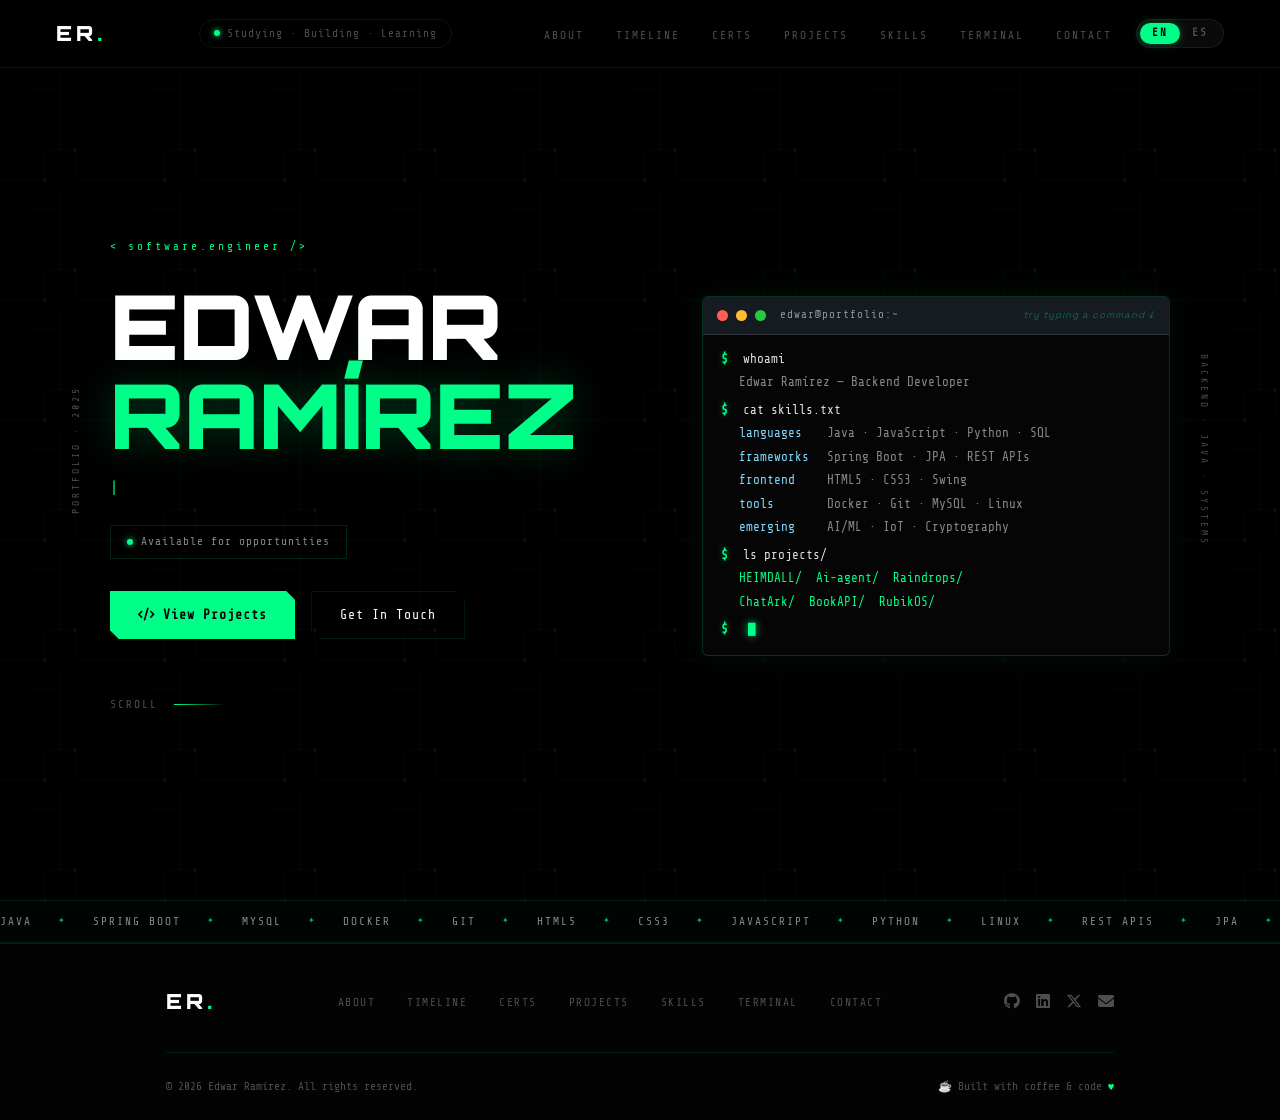
==== commit 779aaa35: "feat: update skills section with comprehensive tech stack - Add new skill categories: Languages, Bac" ====
--- a/index.html
+++ b/index.html
@@ -51,9 +51,11 @@
           <p class="tl to" data-i18n="t_whoami">Edwar Ramírez — Backend Developer</p>
           <p class="tg"></p>
           <p class="tl"><span class="tp">$</span> <span class="tc">cat skills.txt</span></p>
-          <p class="tl to"><span class="tk">languages </span><span class="tv">Java · JavaScript · SQL</span></p>
-          <p class="tl to"><span class="tk">frameworks</span><span class="tv">Spring Boot · HTML · CSS</span></p>
-          <p class="tl to"><span class="tk">tools     </span><span class="tv">Docker · Git · MySQL</span></p>
+          <p class="tl to"><span class="tk">languages </span><span class="tv">Java · JavaScript · Python · SQL</span></p>
+          <p class="tl to"><span class="tk">frameworks</span><span class="tv">Spring Boot · JPA · REST APIs</span></p>
+          <p class="tl to"><span class="tk">frontend  </span><span class="tv">HTML5 · CSS3 · Swing</span></p>
+          <p class="tl to"><span class="tk">tools     </span><span class="tv">Docker · Git · MySQL · Linux</span></p>
+          <p class="tl to"><span class="tk">emerging  </span><span class="tv">AI/ML · IoT · Cryptography</span></p>
           <p class="tg"></p>
           <p class="tl"><span class="tp">$</span> <span class="tc">ls projects/</span></p>
           <p class="tl to ta">HEIMDALL/&nbsp;&nbsp;Ai-agent/&nbsp;&nbsp;Raindrops/</p>
@@ -75,14 +77,16 @@
       <span>MySQL</span><span class="mx">✦</span><span>Docker</span><span class="mx">✦</span>
       <span>Git</span><span class="mx">✦</span><span>HTML5</span><span class="mx">✦</span>
       <span>CSS3</span><span class="mx">✦</span><span>JavaScript</span><span class="mx">✦</span>
-      <span>Backend Dev</span><span class="mx">✦</span><span>OOP</span><span class="mx">✦</span>
-      <span>REST APIs</span><span class="mx">✦</span><span>Linux</span><span class="mx">✦</span>
+      <span>Python</span><span class="mx">✦</span><span>Linux</span><span class="mx">✦</span>
+      <span>REST APIs</span><span class="mx">✦</span><span>JPA</span><span class="mx">✦</span>
+      <span>AI / ML</span><span class="mx">✦</span><span>IoT</span><span class="mx">✦</span>
       <span>Java</span><span class="mx">✦</span><span>Spring Boot</span><span class="mx">✦</span>
       <span>MySQL</span><span class="mx">✦</span><span>Docker</span><span class="mx">✦</span>
       <span>Git</span><span class="mx">✦</span><span>HTML5</span><span class="mx">✦</span>
       <span>CSS3</span><span class="mx">✦</span><span>JavaScript</span><span class="mx">✦</span>
-      <span>Backend Dev</span><span class="mx">✦</span><span>OOP</span><span class="mx">✦</span>
-      <span>REST APIs</span><span class="mx">✦</span><span>Linux</span><span class="mx">✦</span>
+      <span>Python</span><span class="mx">✦</span><span>Linux</span><span class="mx">✦</span>
+      <span>REST APIs</span><span class="mx">✦</span><span>JPA</span><span class="mx">✦</span>
+      <span>AI / ML</span><span class="mx">✦</span><span>IoT</span><span class="mx">✦</span>
     </div>
   </div>
 
